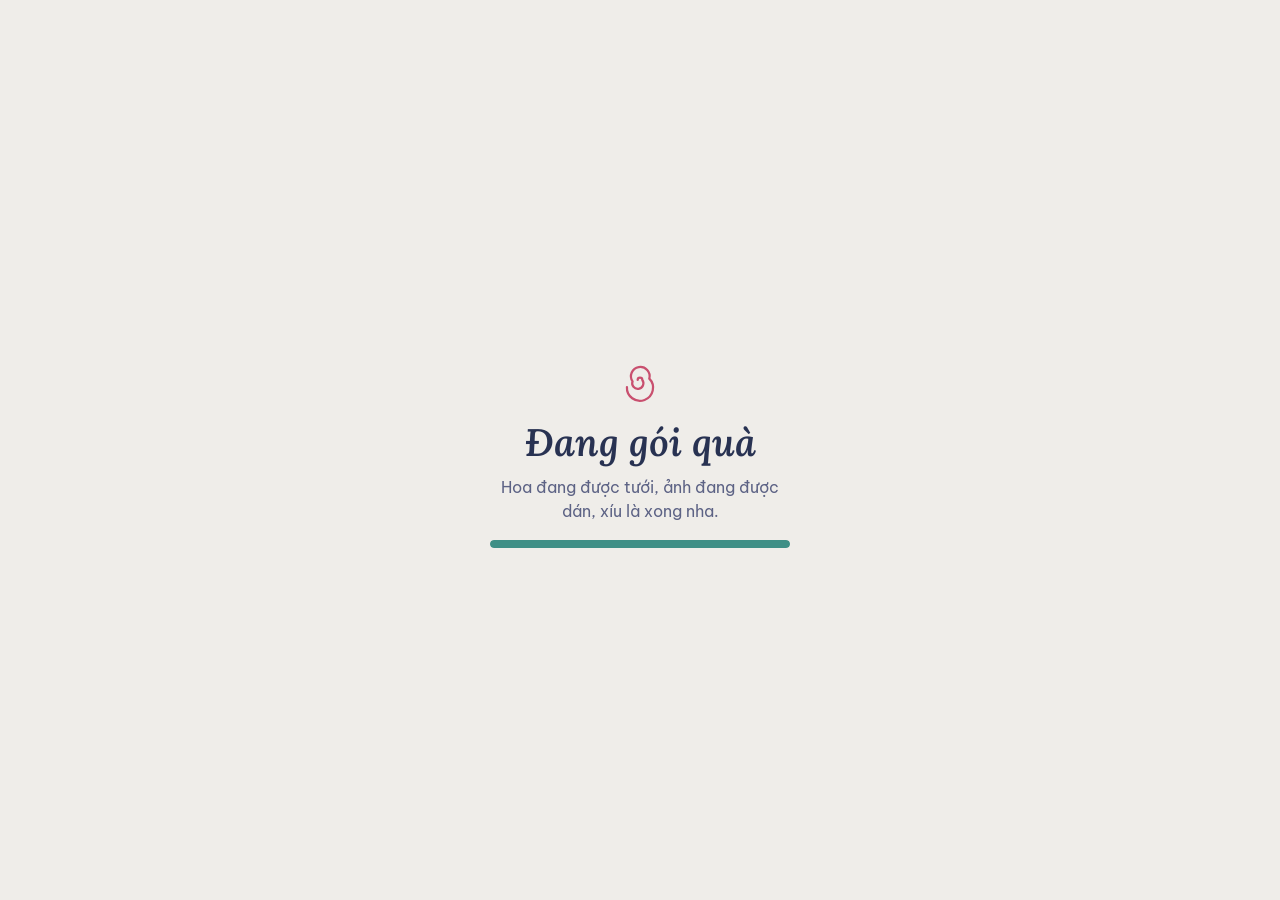
==== index.html @ e81d2c5f "Them 26 anh" ====
<!doctype html>
<html lang="vi">
<head>
<meta charset="utf-8">
<meta name="viewport" content="width=device-width, initial-scale=1">
<title>Một món quà cho em</title>
<meta http-equiv="refresh" content="0; url=qua-tang/">
<script>location.replace('qua-tang/' + location.search + location.hash);</script>
</head>
<body style="background:#f7f3ea;font-family:sans-serif;text-align:center;padding-top:40vh">
<a href="qua-tang/">Mở quà</a>
</body>
</html>
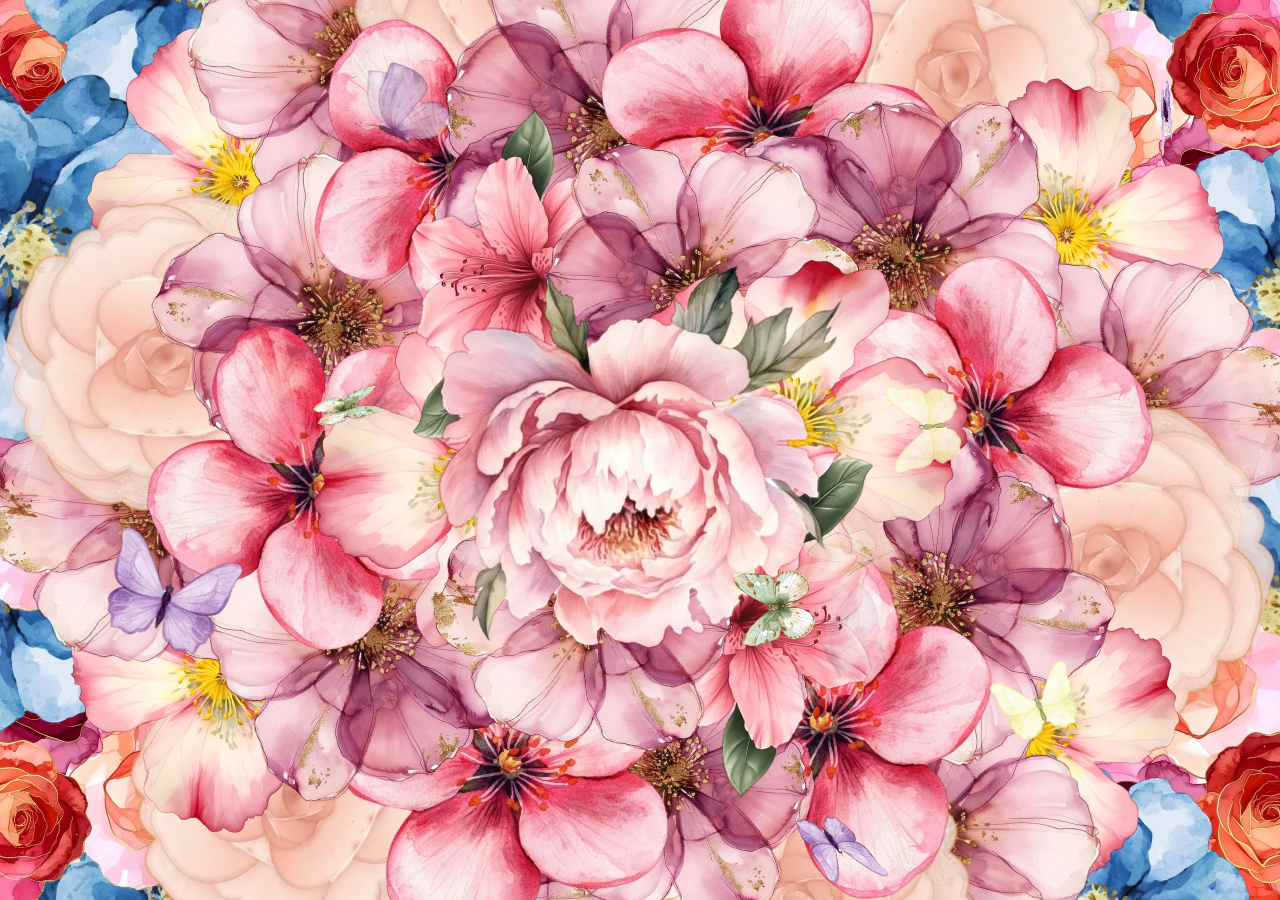
==== commit 1a526efc: "first commit" ====
--- a/index.html
+++ b/index.html
@@ -2,12 +2,212 @@
 <html lang="vi">
 <head>
 <meta charset="utf-8">
-<meta name="viewport" content="width=device-width, initial-scale=1">
+<meta name="viewport" content="width=device-width, initial-scale=1, viewport-fit=cover">
 <title>Một món quà cho em</title>
-<meta http-equiv="refresh" content="0; url=qua-tang/">
-<script>location.replace('qua-tang/' + location.search + location.hash);</script>
+<link rel="preconnect" href="https://fonts.googleapis.com">
+<link rel="preconnect" href="https://fonts.gstatic.com" crossorigin>
+<link href="https://fonts.googleapis.com/css2?family=Be+Vietnam+Pro:wght@400;500;600;700&family=Lora:ital,wght@0,400;0,500;0,600;0,700;1,400;1,500;1,600&family=Patrick+Hand&family=Sriracha&display=swap" rel="stylesheet">
+<link rel="stylesheet" href="css/style.css">
+<script src="noi-dung.js" defer></script>
+<script src="js/book.js" defer></script>
+<script src="js/intro.js" defer></script>
 </head>
-<body style="background:#f7f3ea;font-family:sans-serif;text-align:center;padding-top:40vh">
-<a href="qua-tang/">Mở quà</a>
+<body>
+<canvas id="fx" aria-hidden="true"></canvas>
+
+<!-- ========== 1. màn tải ========== -->
+<section class="scene on" id="sLoad" aria-live="polite">
+  <div class="ld">
+    <svg viewBox="0 0 60 60" aria-hidden="true"><path d="M30 30m-2.5 0a2.5 2.5 0 1 1 5 0a6 6 0 1 1-10.5 1.5a10 10 0 1 1 18-3a14 14 0 1 1-24 9" fill="none" stroke="currentColor" stroke-width="2.4" stroke-linecap="round"/></svg>
+    <h1>Đang gói quà</h1>
+    <p>Hoa đang được tưới, đợi xíu là xong nha.</p>
+    <div class="ld-bar"><i id="ldBar"></i></div>
+  </div>
+</section>
+
+<!-- ========== 2. phong bì ========== -->
+<section class="scene" id="sEnv" aria-label="Phong bì">
+  <div class="env-wrap">
+    <button class="env" id="envBtn" type="button" aria-label="Mở phong bì">
+      <span class="env-back"></span>
+      <svg class="env-front" viewBox="0 0 145 100" preserveAspectRatio="none" aria-hidden="true">
+        <polygon points="0,0 72.5,56 0,100" fill="#ecd7b5"/>
+        <polygon points="145,0 72.5,56 145,100" fill="#e8d0aa"/>
+        <polygon points="0,100 72.5,50 145,100" fill="#f3e3c8"/>
+        <path d="M0 100L72.5 50L145 100M0 0L72.5 56L145 0" fill="none" stroke="rgba(150,110,70,.3)" stroke-width=".6"/>
+      </svg>
+      <span class="env-flap">
+        <span class="fl-front"><img class="flap-flower a" src="assets/hoa/wildRose.webp" alt=""><img class="flap-flower b" src="assets/hoa/pinkBlossom.webp" alt=""></span>
+        <span class="fl-back"></span>
+      </span>
+      <span class="seal"><svg viewBox="-10 -10 20 20" aria-hidden="true"><g fill="none" stroke="rgba(255,255,255,.45)" stroke-width=".7"><ellipse cx="0" cy="-3.2" rx="2" ry="3"/><ellipse cx="0" cy="-3.2" rx="2" ry="3" transform="rotate(72)"/><ellipse cx="0" cy="-3.2" rx="2" ry="3" transform="rotate(144)"/><ellipse cx="0" cy="-3.2" rx="2" ry="3" transform="rotate(216)"/><ellipse cx="0" cy="-3.2" rx="2" ry="3" transform="rotate(288)"/><circle r="6.8" stroke-dasharray="1 1.4"/></g></svg></span>
+    </button>
+    <p class="env-hint">Chạm để mở</p>
+  </div>
+</section>
+
+<!-- ========== 3. cuốn sổ ========== -->
+<section class="scene" id="sBook" aria-label="Cuốn sổ" inert>
+  <img class="decor d-tl" src="assets/hoa/dahliaBlue.webp" alt="">
+  <img class="decor d-br" src="assets/hoa/blueWc.webp" alt="">
+  <svg class="decor d-rib" viewBox="0 0 300 300" aria-hidden="true">
+    <defs><linearGradient id="ribG" x1="0" y1="0" x2="1" y2="1"><stop offset="0" stop-color="#8fd6cc"/><stop offset=".5" stop-color="#4fa89e"/><stop offset="1" stop-color="#7fcfc4"/></linearGradient></defs>
+    <path d="M310 30C240 10 205 60 170 70S110 40 90 80 150 150 120 190 40 200 20 260" fill="none" stroke="url(#ribG)" stroke-width="22" stroke-linecap="round"/>
+    <path d="M310 30C240 10 205 60 170 70S110 40 90 80 150 150 120 190 40 200 20 260" fill="none" stroke="rgba(255,255,255,.45)" stroke-width="5" stroke-linecap="round" transform="translate(-3 -4)"/>
+  </svg>
+  <div class="decor d-leo"></div>
+
+  <div class="stage" id="stage">
+    <div class="book" id="book">
+
+      <!-- tờ 1: bìa | trang 1 -->
+      <div class="leaf">
+        <div class="face front bg-stripes">
+          <div class="doily" style="left:9cqi;top:16cqi;width:82cqi"></div>
+          <div class="ransom" data-text="bia0" style="left:22cqi;top:42cqi;font-size:8.5cqi"></div>
+          <div class="ransom" data-text="bia1" style="left:36cqi;top:56cqi;font-size:8.5cqi"></div>
+          <div class="stk" data-stk="starRed" style="left:74cqi;top:33cqi;width:10cqi;rotate:12deg"></div>
+          <figure class="pol" style="left:4cqi;top:74cqi;width:30cqi;rotate:-7deg"><div class="ph" data-n="1"></div><span class="cap"></span></figure>
+          <figure class="pol" style="left:33cqi;top:84cqi;width:30cqi;rotate:7deg"><div class="ph" data-n="2"></div><span class="cap"></span></figure>
+          <span class="tape t-kraft" style="left:7cqi;top:72cqi;width:16cqi;rotate:-12deg"></span>
+          <div class="bq" style="right:-3cqi;bottom:-3cqi;width:40cqi;rotate:-6deg"></div>
+        </div>
+        <div class="face back bg-cream">
+          <div class="spiral"></div>
+          <div class="ransom" data-text="tieuDe" style="left:13cqi;top:7cqi;font-size:10cqi"></div>
+          <div class="note-lined" style="left:58cqi;top:2cqi;width:38cqi;rotate:2deg"><div class="stk" data-stk="paperclip" style="left:4cqi;top:-3cqi;width:6cqi"></div><span data-text="trichDan1"></span></div>
+          <div class="snap" style="left:13cqi;top:24cqi;width:48cqi;rotate:-3deg"><div class="ph" data-n="3" style="aspect-ratio:4/5"></div></div>
+          <div class="stk" data-stk="ribbonBow" style="left:12cqi;top:20cqi;width:13cqi;rotate:-14deg"></div>
+          <div class="snap torn" style="left:56cqi;top:30cqi;width:39cqi;rotate:4deg"><div class="ph" data-n="4" style="aspect-ratio:1"></div></div>
+          <div class="stk" data-stk="shootingStar" style="left:83cqi;top:58cqi;width:13cqi"></div>
+          <div class="note-kraft torn" style="left:13cqi;top:81cqi;width:41cqi;rotate:-4deg;font-size:3.5cqi;padding:4cqi 3.5cqi"><div class="inner" data-text="trichDan2"></div></div>
+          <div class="doodle" data-stk="heartDoodle" style="left:47cqi;top:100cqi;width:8cqi;rotate:12deg"></div>
+          <div class="cam" style="left:53cqi;top:70cqi;width:44cqi;rotate:6deg"><div class="ph" data-n="5"></div></div>
+          <div class="tix" style="left:44cqi;top:116cqi;rotate:-10deg"><div class="m"><span>Thẻ lên máy bay</span><b data-text="veTuyen"></b><span data-text="veGhiChu"></span></div><div class="s"></div></div>
+          <div class="bq" style="left:1cqi;top:108cqi;width:24cqi;rotate:4deg"></div>
+        </div>
+      </div>
+
+      <!-- tờ 2: trang 2 (lá bài) | trang 3 -->
+      <div class="leaf">
+        <div class="face front bg-leopard">
+          <div class="cards" id="cards">
+            <div class="card"><div class="ph" data-n="6"></div></div>
+            <div class="card"><div class="ph" data-n="7"></div></div>
+            <div class="card"><div class="ph" data-n="8"></div></div>
+            <div class="card"><div class="ph" data-n="9"></div></div>
+            <div class="fan">
+              <div class="card ace l"></div>
+              <div class="card ace r"></div>
+              <div class="card"><div class="ph" data-n="10"></div></div>
+            </div>
+            <div class="card"><div class="ph" data-n="11"></div></div>
+            <div class="card"><div class="ph" data-n="12"></div></div>
+            <div class="card"><div class="ph" data-n="13"></div></div>
+            <div class="card"><div class="ph" data-n="14"></div></div>
+          </div>
+        </div>
+        <div class="face back bg-crumple" style="--crumple-at:0% 0%">
+          <div class="script-paper torn" style="left:40cqi;top:4cqi;width:54cqi;height:66cqi;rotate:3deg"></div>
+          <div class="strip" style="left:7cqi;top:6cqi;width:33cqi;rotate:-4deg"><div class="ph" data-n="15"></div><div class="ph" data-n="16"></div><div class="ph" data-n="17"></div><div class="ph" data-n="18"></div></div>
+          <span class="tape t-mint" style="left:14cqi;top:3cqi;width:18cqi;rotate:4deg"></span>
+          <div class="lined-list" style="left:42cqi;top:56cqi;width:54cqi;rotate:-1.5deg"><h3>Những lần đầu</h3><ol id="firsts"></ol></div>
+          <div class="stk" data-stk="planeTrail" style="left:46cqi;top:44cqi;width:30cqi;rotate:-6deg"></div>
+          <div class="doodle" data-stk="flowerDoodle" style="left:30cqi;top:112cqi;width:14cqi;rotate:-10deg"></div>
+          <div class="stk" data-stk="starGold" style="left:84cqi;top:116cqi;width:11cqi;rotate:16deg"></div>
+          <div class="stk" data-stk="paperclipPink" style="left:47cqi;top:52cqi;width:5cqi;rotate:-10deg"></div>
+        </div>
+      </div>
+
+      <!-- tờ 3: trang 4 | trang 5 -->
+      <div class="leaf">
+        <div class="face front bg-leopard">
+          <div class="cam" style="left:5cqi;top:4cqi;width:30cqi;rotate:-4deg;padding:2cqi 8cqi 2cqi 2cqi"><div class="ph" data-n="19"></div></div>
+          <div class="snap torn" style="left:37cqi;top:5cqi;width:50cqi;rotate:2deg"><div class="ph" data-n="20" style="aspect-ratio:4/3"></div></div>
+          <div class="round-stk" style="right:2cqi;top:2cqi;width:17cqi;background:#f7a8c0;color:#9b1747;rotate:-12deg">ngọt<br>như đào</div>
+          <div class="stk" data-stk="smiley" style="left:3cqi;top:34cqi;width:12cqi"></div>
+          <div class="snap" style="left:10cqi;top:40cqi;width:54cqi;rotate:-2deg"><div class="ph" data-n="21" style="aspect-ratio:4/3"></div></div>
+          <div class="snap torn" style="left:58cqi;top:48cqi;width:38cqi;rotate:5deg"><div class="ph" data-n="22" style="aspect-ratio:1"></div></div>
+          <div class="stk" data-stk="rainbow" style="left:56cqi;top:40cqi;width:16cqi;rotate:-8deg"></div>
+          <div class="stk" data-stk="clipPink" style="left:82cqi;top:44cqi;width:9cqi;rotate:10deg"></div>
+          <div class="snap torn" style="left:14cqi;top:86cqi;width:58cqi;rotate:-3deg"><div class="ph" data-n="23" style="aspect-ratio:16/10"></div></div>
+          <div class="xoxo" style="left:8cqi;top:79cqi;rotate:-10deg">xoxo</div>
+          <div class="stk" data-stk="binderBlue" style="left:56cqi;top:80cqi;width:14cqi;rotate:12deg"></div>
+          <div class="round-stk" style="right:3cqi;top:110cqi;width:18cqi;background:#bfe3f2;color:#14507a;rotate:10deg">chua chua<br>ngọt ngọt</div>
+          <div class="doodle" data-stk="heartsTrio" style="left:3cqi;top:118cqi;width:14cqi"></div>
+        </div>
+        <div class="face back bg-crumple" style="--crumple-at:100% 35%">
+          <figure class="pol" style="left:30cqi;top:8cqi;width:40cqi"><div class="ph" data-n="24"></div><span class="cap" data-text="miniEm"></span></figure>
+          <div class="big-sign" style="left:42cqi;top:60cqi">+</div>
+          <figure class="pol" style="left:30cqi;top:84cqi;width:40cqi"><div class="ph" data-n="25"></div><span class="cap" data-text="miniAnh"></span></figure>
+        </div>
+      </div>
+
+      <!-- tờ 4: trang 6 | trang 7 -->
+      <div class="leaf">
+        <div class="face front bg-crumple" style="--crumple-at:20% 100%">
+          <div class="big-sign" style="left:2cqi;top:52cqi">=</div>
+          <div class="doily" style="left:18cqi;top:18cqi;width:76cqi"></div>
+          <div class="ph" data-n="26" style="left:31cqi;top:35cqi;width:50cqi;aspect-ratio:4/3;border-radius:3cqi;z-index:4;box-shadow:0 .8cqi 2cqi rgba(30,30,50,.25)"></div>
+          <div class="us-word" style="top:96cqi" data-text="tuiMinh"></div>
+          <div class="bq" style="right:-4cqi;bottom:-3cqi;width:34cqi;rotate:-4deg"></div>
+        </div>
+        <div class="face back bg-dots">
+          <h2 class="page-title" style="left:9cqi;top:7cqi;margin:0">Một bó hoa ép cho em</h2>
+          <p class="page-sub" style="left:9cqi;top:17cqi;width:76cqi;margin:0">Hoa ngoài kia rồi sẽ héo, còn hoa ép vào sổ thì ở lại mãi.</p>
+          <div class="spec" style="left:28cqi;top:28cqi;width:44cqi;--d:.1s"><img src="assets/hoa/roses3.webp" alt=""><span class="tape t-pink" style="left:30%;bottom:-2cqi;width:16cqi;rotate:-8deg"></span></div>
+          <div class="tag" style="left:66cqi;top:56cqi;rotate:-4deg">hoa hồng</div>
+          <div class="spec" style="left:4cqi;top:58cqi;width:36cqi;--d:.35s"><img src="assets/hoa/peonySticker.webp" alt=""><span class="tape t-kraft" style="left:20%;top:-1cqi;width:14cqi;rotate:10deg"></span></div>
+          <div class="tag" style="left:8cqi;top:92cqi;rotate:5deg">mẫu đơn</div>
+          <div class="spec" style="left:58cqi;top:64cqi;width:36cqi;--d:.6s"><img src="assets/hoa/carnation.webp" alt=""><span class="tape t-mint" style="left:24%;bottom:-1cqi;width:14cqi;rotate:-6deg"></span></div>
+          <div class="tag" style="left:62cqi;top:100cqi;rotate:-6deg">cẩm chướng</div>
+          <div class="spec" style="left:32cqi;top:86cqi;width:30cqi;--d:.85s"><img src="assets/hoa/wildRose.webp" alt=""><span class="tape t-plaid" style="left:22%;top:-1cqi;width:13cqi;rotate:-12deg"></span></div>
+          <div class="spec" style="left:8cqi;top:104cqi;width:24cqi;--d:1.05s"><img src="assets/hoa/pinkBlossom.webp" alt=""></div>
+          <div class="spec" style="left:62cqi;top:108cqi;width:32cqi;--d:1.25s"><img src="assets/hoa/azalea.webp" alt=""></div>
+          <div class="tag" style="left:38cqi;top:126cqi;rotate:3deg" data-text="tuAnh"></div>
+        </div>
+      </div>
+
+      <!-- tờ 5: trang 8 (phiếu cào) | lá thư -->
+      <div class="leaf">
+        <div class="face front bg-grid">
+          <h2 class="page-title" style="left:9cqi;top:8cqi;margin:0">Anh có điều muốn nói</h2>
+          <p class="page-sub" style="left:9cqi;top:18cqi;margin:0">Lấy ngón tay cào lớp bạc bên dưới nhé.</p>
+          <div class="ticket" id="ticket" style="left:8cqi;top:30cqi;width:84cqi;height:50cqi">
+            <div class="ticket-in"><p class="big" data-text="phieuLon"></p><p class="small" data-text="phieuNho"></p></div>
+            <canvas class="foil" id="foil" aria-hidden="true"></canvas>
+            <div class="burst" id="burst"></div>
+          </div>
+          <p class="after-reveal" style="top:84cqi;margin:0">Giữ phiếu này nha, không có hạn sử dụng đâu.</p>
+          <div class="movie" style="left:12cqi;top:100cqi;rotate:-4deg"><div class="m"><b>Vé xem phim</b><span>Suất 19:30</span><span>Hàng F, ghế 7 và 8</span></div><div class="s">2 vé</div></div>
+          <div class="stk" data-stk="starGold" style="left:76cqi;top:104cqi;width:12cqi;rotate:-10deg"></div>
+          <div class="doodle" data-stk="heartDoodle" style="left:80cqi;top:122cqi;width:9cqi"></div>
+        </div>
+        <div class="face back" style="background:#efe9dc">
+          <div class="newsp" id="news1" style="left:-3cqi;top:-2cqi;width:24cqi;height:143cqi;rotate:1deg"></div>
+          <div class="gridp torn" style="right:-4cqi;top:-3cqi;width:48cqi;height:30cqi;rotate:-3deg"></div>
+          <div class="letter-paper torn" style="left:12cqi;top:10cqi;width:82cqi;height:96cqi;rotate:-.6deg"></div>
+          <div class="stk" data-stk="glitterStar" style="left:4cqi;top:3cqi;width:20cqi;rotate:-8deg"></div>
+          <div class="heart-label" style="left:37cqi;top:2cqi;width:30cqi"><svg viewBox="0 0 100 86" aria-hidden="true"><path d="M50 82C18 60 4 42 8 24 12 6 36 2 50 22 64 2 88 6 92 24 96 42 82 60 50 82Z" fill="#f7f3ea" stroke="#2b2b33" stroke-width="1.6"/></svg><span style="top:30%" data-html="nhanTraiTim"></span></div>
+          <div class="stk" data-stk="planeTrail" style="right:2cqi;top:6cqi;width:34cqi;rotate:-12deg"></div>
+          <div class="doodle" data-stk="asterisk" style="left:3cqi;top:62cqi;width:7cqi"></div>
+          <div class="doodle" data-stk="asterisk" style="left:50cqi;top:101cqi;width:5cqi"></div>
+          <div class="letter-text" id="letterText" style="left:18cqi;top:30cqi;width:70cqi;height:72cqi"></div>
+          <div class="script-paper torn" style="left:34cqi;top:104cqi;width:60cqi;height:34cqi;rotate:-4deg"></div>
+          <div class="stk" data-stk="camera" style="left:60cqi;top:110cqi;width:34cqi;rotate:8deg"></div>
+          <div class="bq" style="left:4cqi;top:104cqi;width:32cqi;rotate:-5deg"></div>
+        </div>
+      </div>
+
+    </div>
+  </div>
+
+  <nav class="bnav" aria-label="Lật trang">
+    <button class="nb" id="prevBtn" type="button" aria-label="Trang trước"><svg viewBox="0 0 24 24" aria-hidden="true"><path d="M15 5l-7 7 7 7"/></svg></button>
+    <span class="blabel" id="bLabel" aria-live="polite">Bìa</span>
+    <button class="nb" id="nextBtn" type="button" aria-label="Trang sau"><svg viewBox="0 0 24 24" aria-hidden="true"><path d="M9 5l7 7-7 7"/></svg></button>
+  </nav>
+  <p class="bhint off" id="bHint"></p>
+</section>
 </body>
 </html>
--- a/css/style.css
+++ b/css/style.css
@@ -0,0 +1,279 @@
+/* =====================================================================
+   Một món quà cho em — giao diện
+   1. màu & nền   2. màn mở đầu   3. cuốn sổ & lật trang   4. giấy & đồ dán
+   5. lá bài      6. phiếu cào & lá thư   7. giảm chuyển động
+   ===================================================================== */
+
+/* ---------- 1. màu & nền ---------- */
+:root{
+  color-scheme:light;
+  --bg:#efede9; --bg-2:#f6eef0;
+  --paper-tint:#ffffff;                   /* màu phủ lên giấy gói nền (tối lại ở chế độ tối) */
+  --ink:#283252; --ink-soft:#5d6385;
+  --btn:#fffdf9; --btn-ink:#283252; --btn-border:rgba(40,50,82,.1); --focus:#e0607e; --shadow:rgba(40,40,60,.28);
+  --accent:#c9506f; --bar:#3f8f86; --bar-track:rgba(63,143,134,.18);
+  --hint-bg:rgba(255,255,255,.8);
+  --decor-dim:1;
+  --is-dark:0;
+  /* lật trang: thời gian & gia tốc dùng chung cho tờ giấy và "máy quay" */
+  --flip:1.05s; --flip-ease:cubic-bezier(.42,0,.22,1);
+  --flip-mid:calc(var(--flip) * .365);   /* lúc tờ giấy dựng đứng 90° với gia tốc trên */
+  --leopard:#a8ded3 url(../assets/nen/da-bao.webp);
+  --wrap-paper:var(--paper-tint) url(../assets/nen/giay-trang.webp) center / cover;   /* giấy gói trắng nhàu */
+}
+@media (prefers-color-scheme: dark){
+  :root:not([data-theme="light"]){
+    color-scheme:dark;
+    --bg:#161d26; --bg-2:#222a3a; --paper-tint:#5a6270;
+    --ink:#eef0f6; --ink-soft:#b6bccf;
+    --btn:#26313a; --btn-ink:#eef0f6; --btn-border:rgba(255,255,255,.12); --focus:#f3a5b8; --shadow:rgba(0,0,0,.6);
+    --accent:#f3a5b8; --bar:#8fd3c8; --bar-track:rgba(143,211,200,.2);
+    --hint-bg:rgba(20,28,51,.6);
+    --decor-dim:.85;
+    --is-dark:1;
+  }
+}
+:root[data-theme="dark"]{
+  color-scheme:dark;
+  --bg:#161d26; --bg-2:#222a3a; --paper-tint:#5a6270;
+  --ink:#eef0f6; --ink-soft:#b6bccf;
+  --btn:#26313a; --btn-ink:#eef0f6; --btn-border:rgba(255,255,255,.12); --focus:#f3a5b8; --shadow:rgba(0,0,0,.6);
+  --accent:#f3a5b8; --bar:#8fd3c8; --bar-track:rgba(143,211,200,.2);
+  --hint-bg:rgba(20,28,51,.6);
+  --decor-dim:.85;
+  --is-dark:1;
+}
+html, body{ height:100%; margin:0; overflow:hidden; overscroll-behavior:none; }
+body{
+  background:var(--bg); color:var(--ink);
+  font-family:'Be Vietnam Pro', system-ui, -apple-system, 'Segoe UI', Roboto, sans-serif;
+  -webkit-tap-highlight-color:transparent; touch-action:manipulation;
+  -webkit-text-size-adjust:100%; text-size-adjust:100%;
+}
+
+/* ---------- 2. màn mở đầu ---------- */
+/* --app-h = chiều cao vùng nhìn thấy thật (thanh địa chỉ điện thoại co giãn) */
+#fx{ position:fixed; left:0; top:0; width:100%; height:var(--app-h, 100%); z-index:30; pointer-events:none; }
+.scene{ position:fixed; left:0; right:0; top:0; height:var(--app-h, 100%); opacity:0; visibility:hidden; transition:opacity .8s ease, visibility .8s; }
+.scene.on{ opacity:1; visibility:visible; }
+
+#sLoad{ z-index:60; display:grid; place-items:center; text-align:center; background:var(--bg); }
+.ld{ display:grid; justify-items:center; gap:.55rem; padding:24px; }
+.ld svg{ width:56px; height:56px; color:var(--accent); animation:spin 6s linear infinite; }
+@keyframes spin{ to{ transform:rotate(360deg); } }
+.ld h1{ margin:0; font:italic 600 clamp(1.8rem, 6vw, 2.4rem) 'Lora', Georgia, serif; }
+.ld p{ margin:0; max-width:28ch; line-height:1.5; color:var(--ink-soft); }
+.ld-bar{ width:min(70vw, 300px); height:8px; margin-top:.5rem; border-radius:99px; background:var(--bar-track); overflow:hidden; }
+.ld-bar i{ display:block; width:0; height:100%; border-radius:inherit; background:var(--bar); transition:width .3s ease; }
+
+#sEnv{ z-index:10; display:grid; place-items:center; background:var(--wrap-paper); background-blend-mode:multiply; }
+.env-wrap{ display:grid; justify-items:center; gap:clamp(28px, 7vh, 64px); }
+.env{ --ew:min(66vw, 330px); position:relative; width:var(--ew); aspect-ratio:1.45; margin:0; padding:0; border:0; background:transparent; cursor:pointer; perspective:900px; }
+.env:focus-visible{ outline:3px solid var(--focus); outline-offset:8px; border-radius:6px; }
+.env-back{ position:absolute; inset:0; border-radius:5px; box-shadow:0 14px 26px -8px rgba(80,60,40,.35); background:radial-gradient(60% 50% at 30% 30%, rgba(255,255,255,.25), transparent 70%), #d6b98e; }
+.env-front{ position:absolute; inset:0; z-index:2; width:100%; height:100%; }
+.env-flap{ position:absolute; left:0; right:0; top:0; z-index:3; height:58%; transform-origin:top center; }
+.fl-front, .fl-back{ position:absolute; inset:0; clip-path:polygon(0 0, 100% 0, 50% 100%); }
+.fl-front{ background:radial-gradient(45% 60% at 72% 18%, rgba(196,150,100,.22), transparent 70%), radial-gradient(35% 50% at 20% 30%, rgba(255,255,255,.35), transparent 70%), linear-gradient(180deg, #f7ead6, #eedcbf); }
+.fl-back{ opacity:0; background:linear-gradient(180deg, #cfb185, #e6d0ab 70%); }
+.flap-flower{ position:absolute; top:4%; width:27%; height:auto; filter:drop-shadow(0 1px 2px rgba(80,50,30,.25)); }
+.flap-flower.a{ left:27%; rotate:-14deg; }
+.flap-flower.b{ left:49%; top:9%; width:21%; rotate:16deg; }
+.env.open .env-flap{ animation:flapOpen .8s linear forwards; }
+.env.open .fl-front{ animation:faceOut .8s linear forwards; }
+.env.open .fl-back{ animation:faceIn .8s linear forwards; }
+@keyframes flapOpen{ 0%{ transform:scaleY(1); animation-timing-function:cubic-bezier(.5,0,.9,.5); } 50%{ transform:scaleY(0); animation-timing-function:cubic-bezier(.1,.5,.5,1); } 100%{ transform:scaleY(-1); } }
+@keyframes faceOut{ 0%, 49.9%{ opacity:1; } 50%, 100%{ opacity:0; } }
+@keyframes faceIn{ 0%, 49.9%{ opacity:0; } 50%, 100%{ opacity:1; } }
+.seal{ position:absolute; left:50%; top:58%; z-index:4; width:17%; aspect-ratio:1; translate:-50% -55%; border-radius:50%; background:radial-gradient(circle at 38% 32%, #e3bde9, #a979bf 55%, #7a4f93); box-shadow:inset 0 0 0 calc(var(--ew) * .012) rgba(255,255,255,.2), 0 2px 5px rgba(60,30,70,.35); transition:transform .5s ease, opacity .5s ease; }
+.seal svg{ display:block; width:100%; height:100%; }
+.env.open .seal{ transform:scale(.4) translateY(-80%); opacity:0; }
+.env-hint{ margin:0; font:italic 400 clamp(1.3rem, 4.6vw, 1.7rem) 'Lora', Georgia, serif; color:var(--accent); transition:opacity .4s; }
+.env.open + .env-hint{ opacity:0; }
+
+/* ---------- 3. cuốn sổ & lật trang ---------- */
+#sBook{
+  z-index:5; display:flex; flex-direction:column; align-items:center; justify-content:center; gap:clamp(8px, 1.8vh, 16px);
+  overflow:hidden; box-sizing:border-box; padding:env(safe-area-inset-top, 0px) 0 env(safe-area-inset-bottom, 0px);
+  background:var(--wrap-paper); background-blend-mode:multiply;
+}
+.decor{ position:absolute; z-index:0; pointer-events:none; opacity:var(--decor-dim); }
+img.decor{ height:auto; filter:drop-shadow(0 12px 16px rgba(30,60,70,.25)); }
+.d-tl{ width:min(44vmin, 360px); left:min(-8vmin, -10px); top:min(-9vmin, -10px); rotate:-16deg; }
+.d-br{ width:min(46vmin, 380px); right:min(-9vmin, -10px); bottom:min(-8vmin, -10px); rotate:22deg; }
+.d-rib{ width:min(40vmin, 320px); right:-1vmin; top:-2vmin; }
+.d-leo{ width:min(48vmin, 400px); aspect-ratio:1.3; left:-7vmin; bottom:-9vmin; rotate:9deg; background:var(--leopard) 0 0 / min(30vmin, 240px); clip-path:polygon(0 18%, 8% 14%, 15% 19%, 24% 9%, 33% 15%, 41% 6%, 52% 12%, 60% 3%, 70% 10%, 79% 2%, 88% 8%, 100% 0, 100% 100%, 0 100%); filter:drop-shadow(0 -2px 0 #fff) drop-shadow(0 6px 10px rgba(30,60,70,.2)); }
+
+.stage{ position:relative; z-index:1; display:flex; justify-content:center; width:100%; touch-action:pinch-zoom; }
+/* --pw/--ph: cỡ một trang (JS tính theo màn hình). flex:none để sổ không bị co khi rộng hơn màn hình */
+.book{ position:relative; flex:none; width:calc(var(--pw) * 2); height:var(--ph); perspective:2400px; transition:transform var(--flip) var(--flip-ease); }
+.book.instant, .book.instant .leaf{ transition:none !important; }
+.leaf{
+  position:absolute; top:0; left:50%; width:var(--pw); height:var(--ph);
+  transform-origin:left center; transform-style:preserve-3d; -webkit-transform-style:preserve-3d; transform:rotateY(0deg);
+  /* --delay: lật lần lượt khi đọc lại. z-index đổi đúng lúc tờ giấy dựng đứng qua gáy sổ:
+     nửa đầu nằm theo thứ tự chồng giấy bên cũ, nửa sau theo chồng giấy bên mới → không bao giờ đè sai */
+  transition:transform var(--flip) var(--flip-ease) var(--delay, 0s), z-index 0s linear calc(var(--delay, 0s) + var(--flip-mid));
+}
+.leaf.flipped{ transform:rotateY(-180deg); }
+.leaf.near, .leaf.turning{ will-change:transform; }     /* các tờ sắp lật được vẽ sẵn trên GPU */
+.face{
+  position:absolute; inset:0; overflow:hidden; container-type:inline-size;
+  backface-visibility:hidden; -webkit-backface-visibility:hidden;
+  background:#f4efe6; color:#2b2b33; border-radius:0 .8cqi .8cqi 0;
+  box-shadow:0 1cqi 3.5cqi rgba(20,30,40,.28);
+}
+.face.back{ transform:rotateY(180deg); border-radius:.8cqi 0 0 .8cqi; }
+/* lúc đứng yên chỉ mặt đang hướng ra ngoài được vẽ (tránh lộ hình mặt sau trên Safari);
+   lúc đang lật cả hai mặt đều được vẽ sẵn từ trước khi tờ giấy chuyển động */
+.face.back, .leaf.flipped .face.front{ visibility:hidden; }
+.leaf.flipped .face.back, .leaf.turning .face.front, .leaf.turning .face.back{ visibility:inherit; }
+.face::after{ content:''; position:absolute; top:0; bottom:0; width:8cqi; pointer-events:none; z-index:50; }
+.face.front::after{ left:0; background:linear-gradient(90deg, rgba(0,0,0,.16), transparent); }
+.face.back::after{ right:0; background:linear-gradient(270deg, rgba(0,0,0,.14), transparent); }
+.face > *{ position:absolute; }
+
+.bnav{ position:relative; z-index:2; display:flex; align-items:center; gap:22px; flex:none; }
+.nb{ width:52px; height:52px; padding:0; display:grid; place-items:center; border-radius:50%; border:1px solid var(--btn-border); background:var(--btn); color:var(--btn-ink); cursor:pointer; box-shadow:0 8px 18px -10px var(--shadow); touch-action:manipulation; }
+.nb svg{ width:20px; height:20px; }
+.nb svg path{ fill:none; stroke:currentColor; stroke-width:2.2; stroke-linecap:round; stroke-linejoin:round; }
+.nb:disabled{ opacity:.45; cursor:default; }
+.nb:focus-visible{ outline:3px solid var(--focus); outline-offset:3px; }
+.blabel{ min-width:5.5em; text-align:center; font-weight:600; font-size:.95rem; color:var(--ink); }
+.bhint{ position:relative; z-index:2; flex:none; margin:0 16px; padding:.3em .9em; border-radius:99px; background:var(--hint-bg); -webkit-backdrop-filter:blur(6px); backdrop-filter:blur(6px); font-size:.82rem; text-align:center; color:var(--ink-soft); transition:opacity .5s; }
+.bhint.off{ opacity:0; }
+@media (max-height:520px){ .nb{ width:44px; height:44px; } .bhint{ display:none; } }
+
+/* ---------- 4. giấy & đồ dán ---------- */
+.bg-stripes{ background:repeating-linear-gradient(90deg, #5fb3bd 0 6.5cqi, #a8dce0 6.5cqi 13cqi); }
+.bg-stripes::before{ content:''; position:absolute; inset:0; background:repeating-linear-gradient(0deg, rgba(255,255,255,.06) 0 .3cqi, transparent .3cqi .9cqi); }
+.bg-cream{ background-color:#f3ece0; background-image:linear-gradient(rgba(60,80,90,.06) .2cqi, transparent .2cqi), linear-gradient(90deg, rgba(60,80,90,.06) .2cqi, transparent .2cqi); background-size:5cqi 5cqi; }
+.bg-leopard{ background:var(--leopard) 0 0 / 72cqi; }
+.bg-crumple{ background:#7ccacd url(../assets/nen/giay-xanh.webp) var(--crumple-at, 50% 50%) / 150% auto; }   /* giấy gói xanh nhàu; mỗi trang cắt một góc khác nhau */
+.bg-grid{ background-color:#eef8f6; background-image:linear-gradient(rgba(63,143,134,.18) .2cqi, transparent .2cqi), linear-gradient(90deg, rgba(63,143,134,.18) .2cqi, transparent .2cqi); background-size:6cqi 6cqi; }
+.bg-dots{ background-color:#f6f1e7; background-image:radial-gradient(circle, rgba(40,50,82,.14) .28cqi, transparent .34cqi); background-size:5cqi 5cqi; }
+
+/* ảnh: JS đặt left/top/width/height theo % khung để giữ chủ thể ở giữa (khungAnh) */
+.ph{ position:relative; overflow:hidden; background:#cfe3e6; }
+.ph img{ position:absolute; inset:0; width:100%; height:100%; object-fit:cover; display:block; }
+.ph img.framed{ inset:auto; max-width:none; max-height:none; object-fit:fill; }
+.ph-empty{ position:absolute; inset:0; display:grid; place-content:center; justify-items:center; gap:.35em; background:linear-gradient(135deg, #d4eaee, #f5dbe2); color:rgba(40,50,82,.5); font:600 3.4cqi/1 'Be Vietnam Pro', sans-serif; }
+.ph-empty svg{ width:7cqi; height:7cqi; }
+.pol{ background:#fff; padding:2cqi 2cqi 0; box-shadow:0 .8cqi 2cqi rgba(30,30,50,.28); margin:0; }
+.pol .ph{ aspect-ratio:1; }
+.pol .cap{ display:block; min-height:3cqi; padding:1.2cqi 0 1.8cqi; text-align:center; font-family:'Lora', Georgia, serif; font-size:5cqi; color:#2b2b33; }
+.snap{ background:#fff; padding:1.6cqi; box-shadow:0 .8cqi 2cqi rgba(30,30,50,.28); }
+.torn{ clip-path:polygon(0 2%, 6% 0, 13% 1.5%, 22% 0, 31% 2%, 42% .5%, 55% 2%, 66% 0, 78% 1.5%, 88% 0, 100% 2%, 99% 14%, 100% 30%, 98.5% 47%, 100% 63%, 99% 80%, 100% 98%, 90% 100%, 78% 98.5%, 64% 100%, 50% 98%, 37% 100%, 24% 98.5%, 12% 100%, 0 98%, 1% 82%, 0 64%, 1.5% 46%, 0 28%, 1% 12%); }
+.tape{ height:5.5cqi; opacity:.92; z-index:5; clip-path:polygon(0 10%, 4% 0, 8% 12%, 12% 0, 88% 0, 92% 12%, 96% 0, 100% 10%, 100% 90%, 96% 100%, 92% 88%, 88% 100%, 12% 100%, 8% 88%, 4% 100%, 0 90%); }
+.t-kraft{ background:repeating-linear-gradient(90deg, rgba(196,160,108,.85) 0 1.2cqi, rgba(214,184,138,.85) 1.2cqi 2.4cqi); }
+.t-mint{ background:repeating-linear-gradient(45deg, rgba(120,200,190,.8) 0 1.4cqi, rgba(255,255,255,.6) 1.4cqi 2.8cqi); }
+.t-pink{ background:repeating-linear-gradient(90deg, rgba(240,150,175,.8) 0 2cqi, rgba(255,255,255,.55) 2cqi 3cqi); }
+.t-plaid{ background:linear-gradient(90deg, rgba(232,120,150,.35) 50%, transparent 0) 0 0/3cqi 3cqi, linear-gradient(rgba(232,120,150,.35) 50%, rgba(255,240,244,.85) 0) 0 0/3cqi 3cqi; }
+.ransom{ white-space:nowrap; line-height:1.25; z-index:6; }
+.ransom span{ display:inline-block; padding:.02em .16em; margin:0 .02em; box-shadow:0 .25cqi .6cqi rgba(0,0,0,.22); clip-path:polygon(2% 5%, 97% 0, 100% 95%, 0 100%); }
+.stk{ z-index:7; filter:drop-shadow(0 .4cqi .6cqi rgba(0,0,0,.2)); }
+.stk svg, .doodle svg{ display:block; width:100%; height:auto; }
+.doodle{ z-index:7; }
+.spiral{ left:0; top:3cqi; bottom:3cqi; width:9cqi; display:flex; flex-direction:column; justify-content:space-between; z-index:8; }
+.spiral i{ display:block; height:1.7cqi; width:9cqi; margin-left:-2cqi; border-radius:1cqi; background:linear-gradient(180deg, #5a5a62, #111 55%, #3a3a40); box-shadow:.3cqi .3cqi .4cqi rgba(0,0,0,.25); }
+.note-lined{ background:#fff; background-image:repeating-linear-gradient(180deg, transparent 0 4.6cqi, rgba(90,130,200,.3) 4.6cqi 4.8cqi); padding:9cqi 4cqi 3cqi; box-shadow:0 .6cqi 1.4cqi rgba(30,30,50,.2); font:400 3.8cqi/1.3 'Be Vietnam Pro', sans-serif; color:#2b2b33; text-align:center; box-sizing:border-box; z-index:4; }
+.note-kraft{ background:#d8c3a0; padding:5cqi 4cqi; font:600 4cqi/1.35 'Be Vietnam Pro', sans-serif; color:#2b2b33; text-align:center; box-sizing:border-box; box-shadow:0 .6cqi 1.4cqi rgba(30,30,50,.2); z-index:4; }
+.note-kraft .inner{ background:#f4f1ea; background-image:linear-gradient(rgba(60,80,90,.08) .2cqi, transparent .2cqi), linear-gradient(90deg, rgba(60,80,90,.08) .2cqi, transparent .2cqi); background-size:3cqi 3cqi; padding:4cqi 3cqi; }
+.cam{ background:linear-gradient(180deg, #f1f1f1, #cfcfd3); border-radius:2.4cqi; padding:3cqi 12cqi 3cqi 3cqi; box-shadow:0 1cqi 2cqi rgba(30,30,50,.3); box-sizing:border-box; z-index:5; }
+.cam .ph{ aspect-ratio:4/3; border-radius:.8cqi; }
+.cam::after{ content:''; position:absolute; right:2.4cqi; top:50%; width:7cqi; height:7cqi; translate:0 -50%; border-radius:50%; background:radial-gradient(circle at 40% 35%, #8a8a95, #2a2a30 60%, #111); box-shadow:0 0 0 .6cqi #bdbdc2; }
+.cam::before{ content:''; position:absolute; right:3cqi; top:2cqi; width:5cqi; height:1.6cqi; border-radius:.6cqi; background:#9a9aa2; }
+.tix{ width:44cqi; height:16cqi; display:flex; background:#6cb9b0; color:#0e3b36; border-radius:1.2cqi; box-shadow:0 .6cqi 1.4cqi rgba(30,30,50,.25); font:600 2.6cqi/1.3 'Be Vietnam Pro', sans-serif; z-index:5; overflow:hidden; }
+.tix .m{ flex:1; padding:2cqi 3cqi; display:grid; align-content:center; gap:.6cqi; border-right:.4cqi dashed rgba(14,59,54,.45); }
+.tix .m b{ font-size:3.6cqi; letter-spacing:.02em; }
+.tix .s{ width:11cqi; background:repeating-linear-gradient(90deg, #0e3b36 0 .35cqi, transparent .35cqi .8cqi, #0e3b36 .8cqi 1cqi, transparent 1cqi 1.6cqi); margin:2.4cqi 2cqi; }
+.strip{ background:#fff; padding:2cqi; display:grid; gap:1.6cqi; box-shadow:0 .8cqi 2cqi rgba(30,30,50,.3); z-index:4; }
+.strip .ph{ aspect-ratio:4/3; }
+.script-paper{ background:#f2ebdc; box-shadow:0 .6cqi 1.4cqi rgba(30,30,50,.18); z-index:2; }
+.script-paper svg{ width:100%; height:100%; display:block; }
+.lined-list{ background:#f6f1e3; padding:3.4cqi 4cqi 2.4cqi; box-sizing:border-box; box-shadow:0 .6cqi 1.4cqi rgba(30,30,50,.2); z-index:4; }
+.lined-list h3{ margin:0 0 1cqi; padding-bottom:1cqi; border-bottom:.35cqi solid rgba(201,80,111,.45); font:italic 600 5cqi/1.3 'Lora', Georgia, serif; color:#3b4a5a; }
+.lined-list ol{ list-style:none; margin:0; padding:0; font:400 3.4cqi/6.4cqi 'Patrick Hand', cursive; white-space:nowrap; color:#2b2b33; background:repeating-linear-gradient(180deg, transparent 0 6.1cqi, rgba(120,110,90,.32) 6.1cqi 6.4cqi); }
+.lined-list li{ position:relative; padding-left:6cqi; }
+.lined-list li::before{ content:''; position:absolute; left:.4cqi; top:1.5cqi; width:3.2cqi; height:3.2cqi; box-sizing:border-box; border:.35cqi solid #3b4a5a; border-radius:.7cqi; }
+.lined-list li.done::after{ content:''; position:absolute; left:1.5cqi; top:.6cqi; width:1.5cqi; height:3.2cqi; box-sizing:border-box; border:solid #d2456c; border-width:0 .55cqi .55cqi 0; rotate:40deg; }
+.round-stk{ display:grid; place-content:center; text-align:center; border-radius:50%; aspect-ratio:1; box-shadow:0 .4cqi .8cqi rgba(0,0,0,.2), inset 0 0 0 .7cqi rgba(255,255,255,.8); font:700 3cqi/1.1 'Be Vietnam Pro', sans-serif; z-index:7; }
+.xoxo{ font:400 9cqi/1 'Sriracha', cursive; color:#1d1d22; z-index:8; }
+.big-sign{ font:300 22cqi/1 'Be Vietnam Pro', sans-serif; color:#fff; text-shadow:0 .5cqi 1cqi rgba(0,40,50,.25); z-index:3; }
+.us-word{ left:0; right:0; text-align:center; font:400 13cqi/1 'Lora', Georgia, serif; color:#1f3036; z-index:3; }
+.page-title{ font:italic 600 7cqi/1.15 'Lora', Georgia, serif; color:#2b3a4a; z-index:3; }
+.page-sub{ font:400 4.2cqi/1.4 'Patrick Hand', cursive; color:#5b6283; z-index:3; }
+.tag{ font:400 3.6cqi/1 'Patrick Hand', cursive; color:#5a4632; background:#e8cfa8; padding:1.2cqi 2.6cqi 1.2cqi 5cqi; clip-path:polygon(3.6cqi 0, 100% 0, 100% 100%, 3.6cqi 100%, 0 50%); z-index:6; white-space:nowrap; }
+.tag::before{ content:''; position:absolute; left:2.4cqi; top:50%; width:1.3cqi; height:1.3cqi; margin-top:-.65cqi; border-radius:50%; background:#fffaf3; }
+.spec{ z-index:4; }
+.spec img{ display:block; width:100%; height:auto; filter:drop-shadow(0 .5cqi .8cqi rgba(60,40,30,.25)); }
+.spec .tape{ position:absolute; }
+.bq{ aspect-ratio:1 / 1.2; z-index:6; }
+.bq img{ position:absolute; height:auto; filter:drop-shadow(0 .5cqi .7cqi rgba(60,40,30,.25)); }
+.bq svg{ position:absolute; left:0; bottom:0; width:100%; height:auto; }
+.spec img, .bq img.pop{ opacity:0; }
+.seen .spec img, .seen .bq img.pop{ animation:popImg .9s cubic-bezier(.3,.8,.3,1.25) both; animation-delay:var(--d, 0s); }
+@keyframes popImg{ from{ opacity:0; transform:scale(.25) rotate(-25deg); } to{ opacity:1; transform:none; } }
+
+/* ---------- 5. lá bài ---------- */
+.cards{ inset:6cqi 7cqi; display:grid; grid-template-columns:repeat(3, 1fr); gap:4cqi 4.5cqi; align-content:center; }
+.card{ position:relative; background:#fffdf8; border-radius:1.6cqi; padding:4.6cqi 4.4cqi; box-shadow:0 .2cqi .3cqi rgba(30,50,50,.18), 0 .9cqi 2cqi rgba(30,50,50,.22); }
+.card .ph{ aspect-ratio:2/3; border-radius:.3cqi; }
+.idx{ position:absolute; z-index:2; display:grid; justify-items:center; width:3.8cqi; font:700 3.4cqi/1 Georgia, 'Times New Roman', serif; color:var(--c, #c8102e); }
+.idx svg{ width:2.6cqi; height:2.6cqi; margin-top:.3cqi; }
+.idx.tl{ left:.4cqi; top:.7cqi; }
+.idx.br{ right:.4cqi; bottom:.7cqi; rotate:180deg; }
+.suit{ fill:currentColor; }
+.fan{ position:relative; z-index:3; }
+.fan > .card{ position:relative; z-index:2; }
+.fan > .ace{ position:absolute; inset:0; z-index:1; }
+.fan > .ace.l{ rotate:-15deg; translate:-46% -3%; }
+.fan > .ace.r{ rotate:17deg; translate:44% 8%; }
+.ace .pip{ position:absolute; left:50%; top:50%; width:44%; translate:-50% -50%; color:var(--c, #c8102e); }
+.ace .pip svg{ display:block; width:100%; height:auto; overflow:visible; }
+
+/* ---------- 6. phiếu cào & lá thư ---------- */
+.ticket{ background:#1d4a36; border-radius:3cqi; box-shadow:0 1cqi 2.4cqi rgba(20,30,20,.35); z-index:5; }
+.ticket::before{ content:''; position:absolute; inset:2cqi; border:.4cqi dashed rgba(242,214,140,.55); border-radius:2cqi; }
+.ticket-in{ position:absolute; inset:0; display:grid; place-content:center; text-align:center; padding:6cqi; }
+.ticket-in .big{ margin:0; font:italic 600 9cqi/1.15 'Lora', Georgia, serif; color:#f2d68c; }
+.ticket-in .small{ margin:2cqi 0 0; font:400 4.4cqi/1.35 'Patrick Hand', cursive; color:#e8efe9; }
+.foil{ position:absolute; inset:1.2cqi; width:calc(100% - 2.4cqi); height:calc(100% - 2.4cqi); border-radius:2.4cqi; touch-action:none; cursor:crosshair; transition:opacity .9s ease; }
+.ticket.revealed .foil{ opacity:0; pointer-events:none; }
+.after-reveal{ left:8cqi; right:8cqi; text-align:center; font:400 4.4cqi/1.35 'Patrick Hand', cursive; color:#3b5a52; opacity:0; transition:opacity .9s ease .4s; z-index:5; }
+.ticket.revealed ~ .after-reveal{ opacity:1; }
+.burst{ position:absolute; left:50%; top:50%; width:0; height:0; pointer-events:none; }
+.burst span{ position:absolute; width:4.6cqi; height:4.6cqi; margin:-2.3cqi; opacity:0;
+  -webkit-mask:url("data:image/svg+xml,%3Csvg xmlns='http://www.w3.org/2000/svg' viewBox='-10 -10 20 20'%3E%3Cpath d='M0 7C-9 1-11-6-5-8.5-2-9.5 0-7 0-5 0-7 2-9.5 5-8.5 11-6 9 1 0 7Z'/%3E%3C/svg%3E") center/contain no-repeat;
+  mask:url("data:image/svg+xml,%3Csvg xmlns='http://www.w3.org/2000/svg' viewBox='-10 -10 20 20'%3E%3Cpath d='M0 7C-9 1-11-6-5-8.5-2-9.5 0-7 0-5 0-7 2-9.5 5-8.5 11-6 9 1 0 7Z'/%3E%3C/svg%3E") center/contain no-repeat;
+  animation:fly 1.4s cubic-bezier(.2,.7,.3,1) forwards; }
+@keyframes fly{ 0%{ opacity:0; transform:translate(0,0) scale(.3); } 15%{ opacity:1; } 100%{ opacity:0; transform:translate(var(--x), var(--y)) rotate(var(--r)) scale(1); } }
+.movie{ width:56cqi; height:20cqi; display:flex; background:#f4b9c7; color:#5a1f33; border-radius:1.4cqi; box-shadow:0 .6cqi 1.4cqi rgba(30,30,50,.25); font:400 3.4cqi/1.3 'Patrick Hand', cursive; z-index:5;
+  -webkit-mask:radial-gradient(circle 2.4cqi at 74% 0, transparent 98%, #000) top/100% 51% no-repeat, radial-gradient(circle 2.4cqi at 74% 100%, transparent 98%, #000) bottom/100% 51% no-repeat;
+  mask:radial-gradient(circle 2.4cqi at 74% 0, transparent 98%, #000) top/100% 51% no-repeat, radial-gradient(circle 2.4cqi at 74% 100%, transparent 98%, #000) bottom/100% 51% no-repeat; }
+.movie .m{ flex:0 0 74%; padding:2.4cqi 3.4cqi; box-sizing:border-box; border-right:.4cqi dashed rgba(90,31,51,.4); display:grid; align-content:center; gap:.4cqi; }
+.movie .m b{ font:400 5cqi/1 'Sriracha', cursive; }
+.movie .s{ flex:1; display:grid; place-items:center; font:400 5cqi/1 'Sriracha', cursive; writing-mode:vertical-rl; }
+.newsp{ background:#ece6da; padding:2cqi; box-sizing:border-box; overflow:hidden; font:400 1.9cqi/1.25 'Lora', Georgia, serif; color:rgba(40,40,40,.62); text-align:justify; hyphens:auto; overflow-wrap:anywhere; z-index:1; box-shadow:0 .4cqi 1cqi rgba(30,30,50,.15); }
+.newsp b{ display:block; font:700 3cqi/1.1 'Lora', Georgia, serif; color:rgba(30,30,30,.72); margin:0 0 1cqi; text-align:left; }
+.gridp{ background:#9fd8d0; background-image:linear-gradient(rgba(255,255,255,.55) .25cqi, transparent .25cqi), linear-gradient(90deg, rgba(255,255,255,.55) .25cqi, transparent .25cqi); background-size:4cqi 4cqi; z-index:1; }
+.letter-paper{ background:#f7f3ea; box-shadow:0 .6cqi 1.6cqi rgba(30,30,50,.2); z-index:2; }
+.letter-text{ z-index:6; font-family:'Patrick Hand', cursive; font-size:4.3cqi; line-height:1.55; color:#2b2b33; overflow:hidden; }
+.letter-text h2{ margin:0 0 1.2cqi; font:italic 500 6.2cqi/1.2 'Lora', Georgia, serif; }
+.letter-text p{ margin:0 0 1.4cqi; text-indent:3cqi; }
+.letter-text .sign{ text-align:right; text-indent:0; margin-top:2cqi; }
+.letter-text .sign b{ display:block; font:italic 500 6.4cqi/1.2 'Lora', Georgia, serif; }
+.heart-label{ z-index:7; }
+.heart-label svg{ width:100%; height:auto; display:block; }
+.heart-label span{ position:absolute; left:0; right:0; text-align:center; font:400 3cqi/1.15 'Lora', Georgia, serif; color:#2b2b33; }
+
+/* ---------- 7. giảm chuyển động ---------- */
+@media (prefers-reduced-motion: reduce){
+  :root{ --flip:.01s; --flip-mid:0s; }
+  .scene, .seal, .foil{ transition:none; }
+  .ld svg{ animation:none; }
+  .env.open .env-flap, .env.open .fl-front, .env.open .fl-back{ animation-duration:.01s; }
+  .spec img, .bq img.pop{ opacity:1; }
+  .seen .spec img, .seen .bq img.pop{ animation:none; }
+  .burst{ display:none; }
+}
